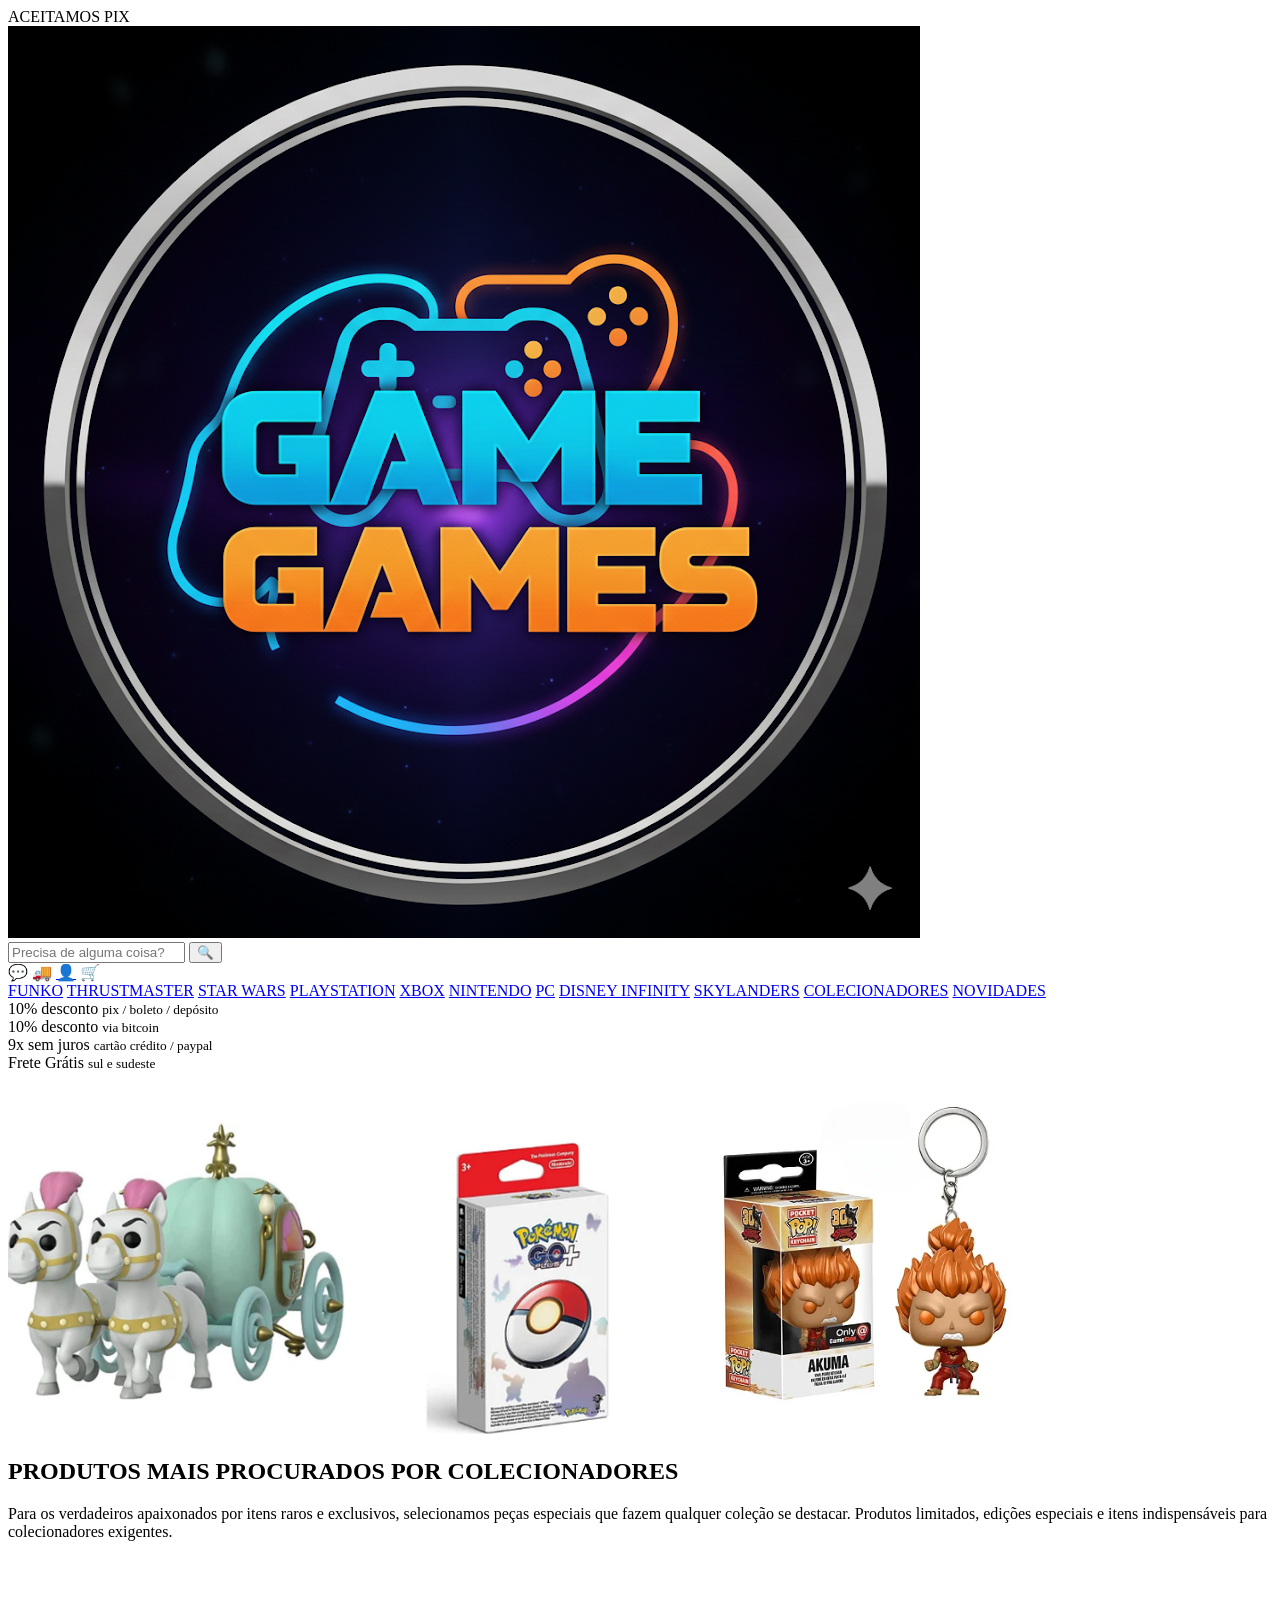
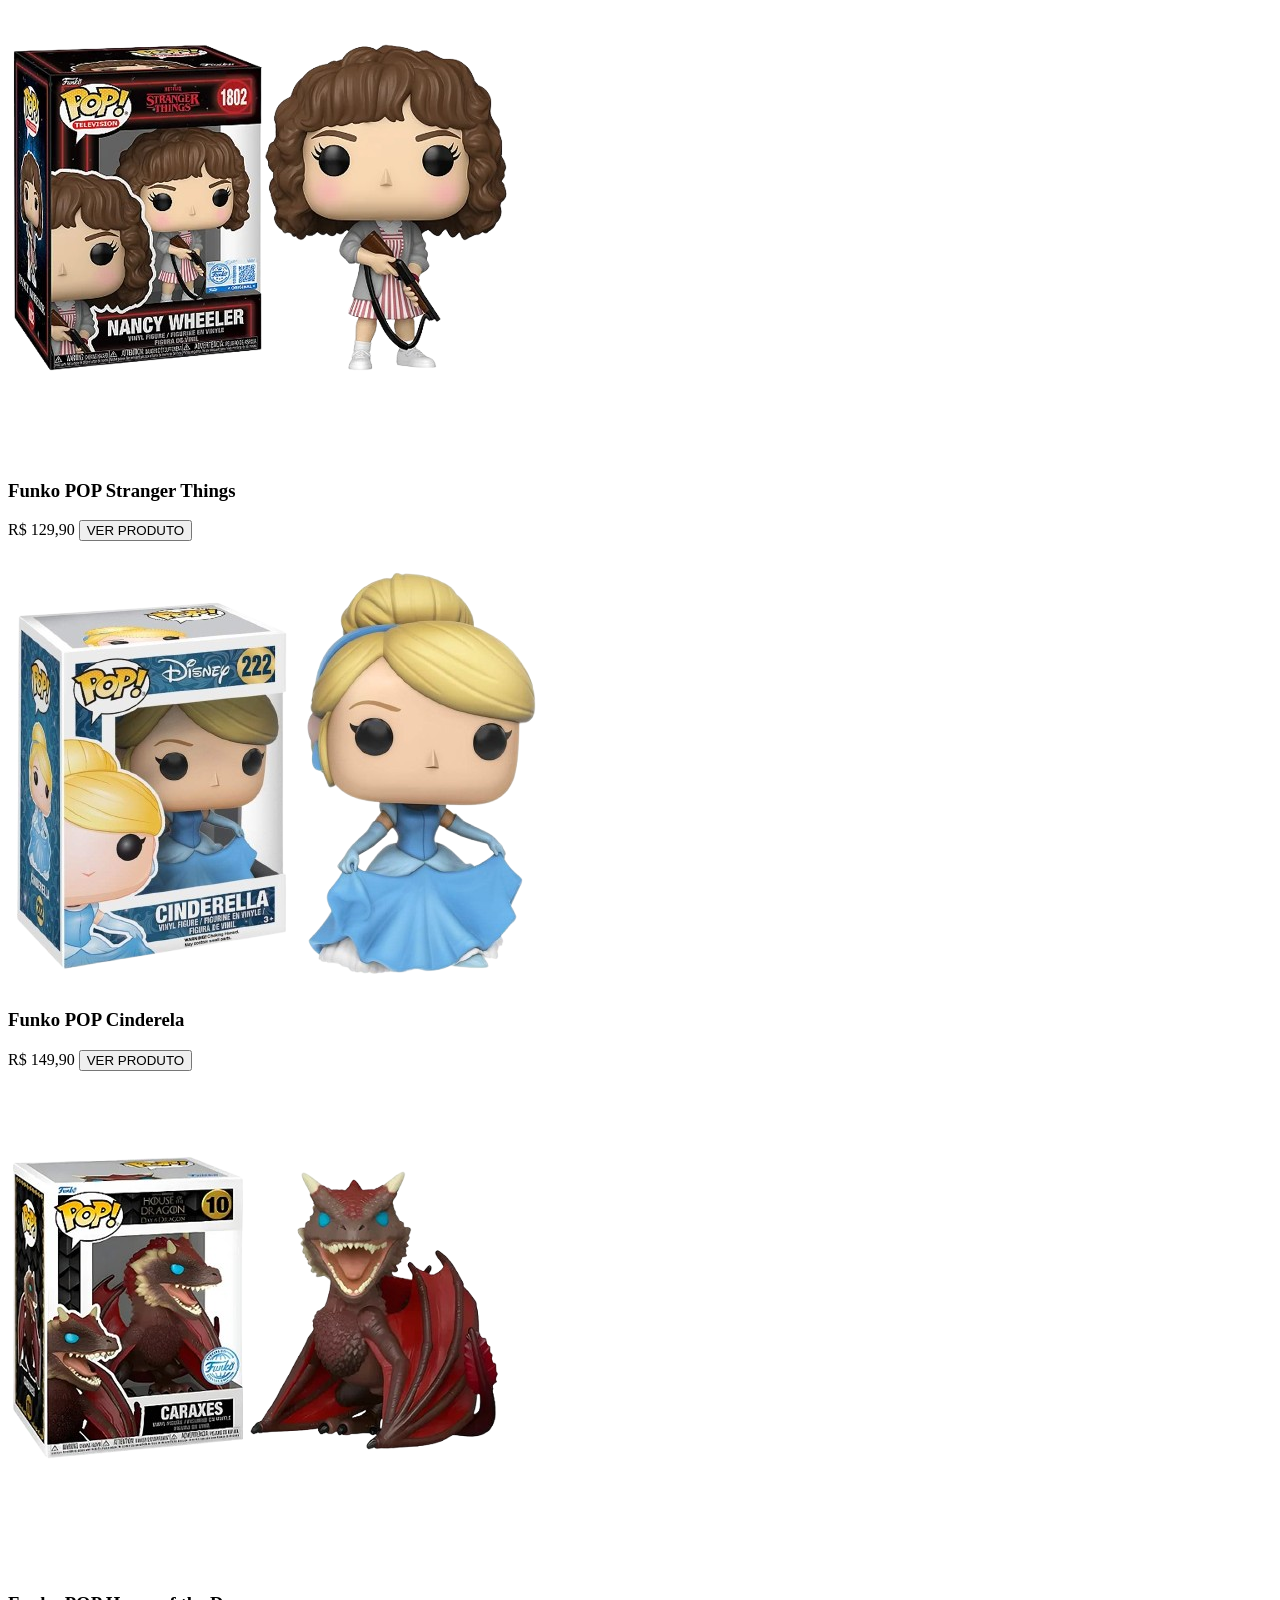
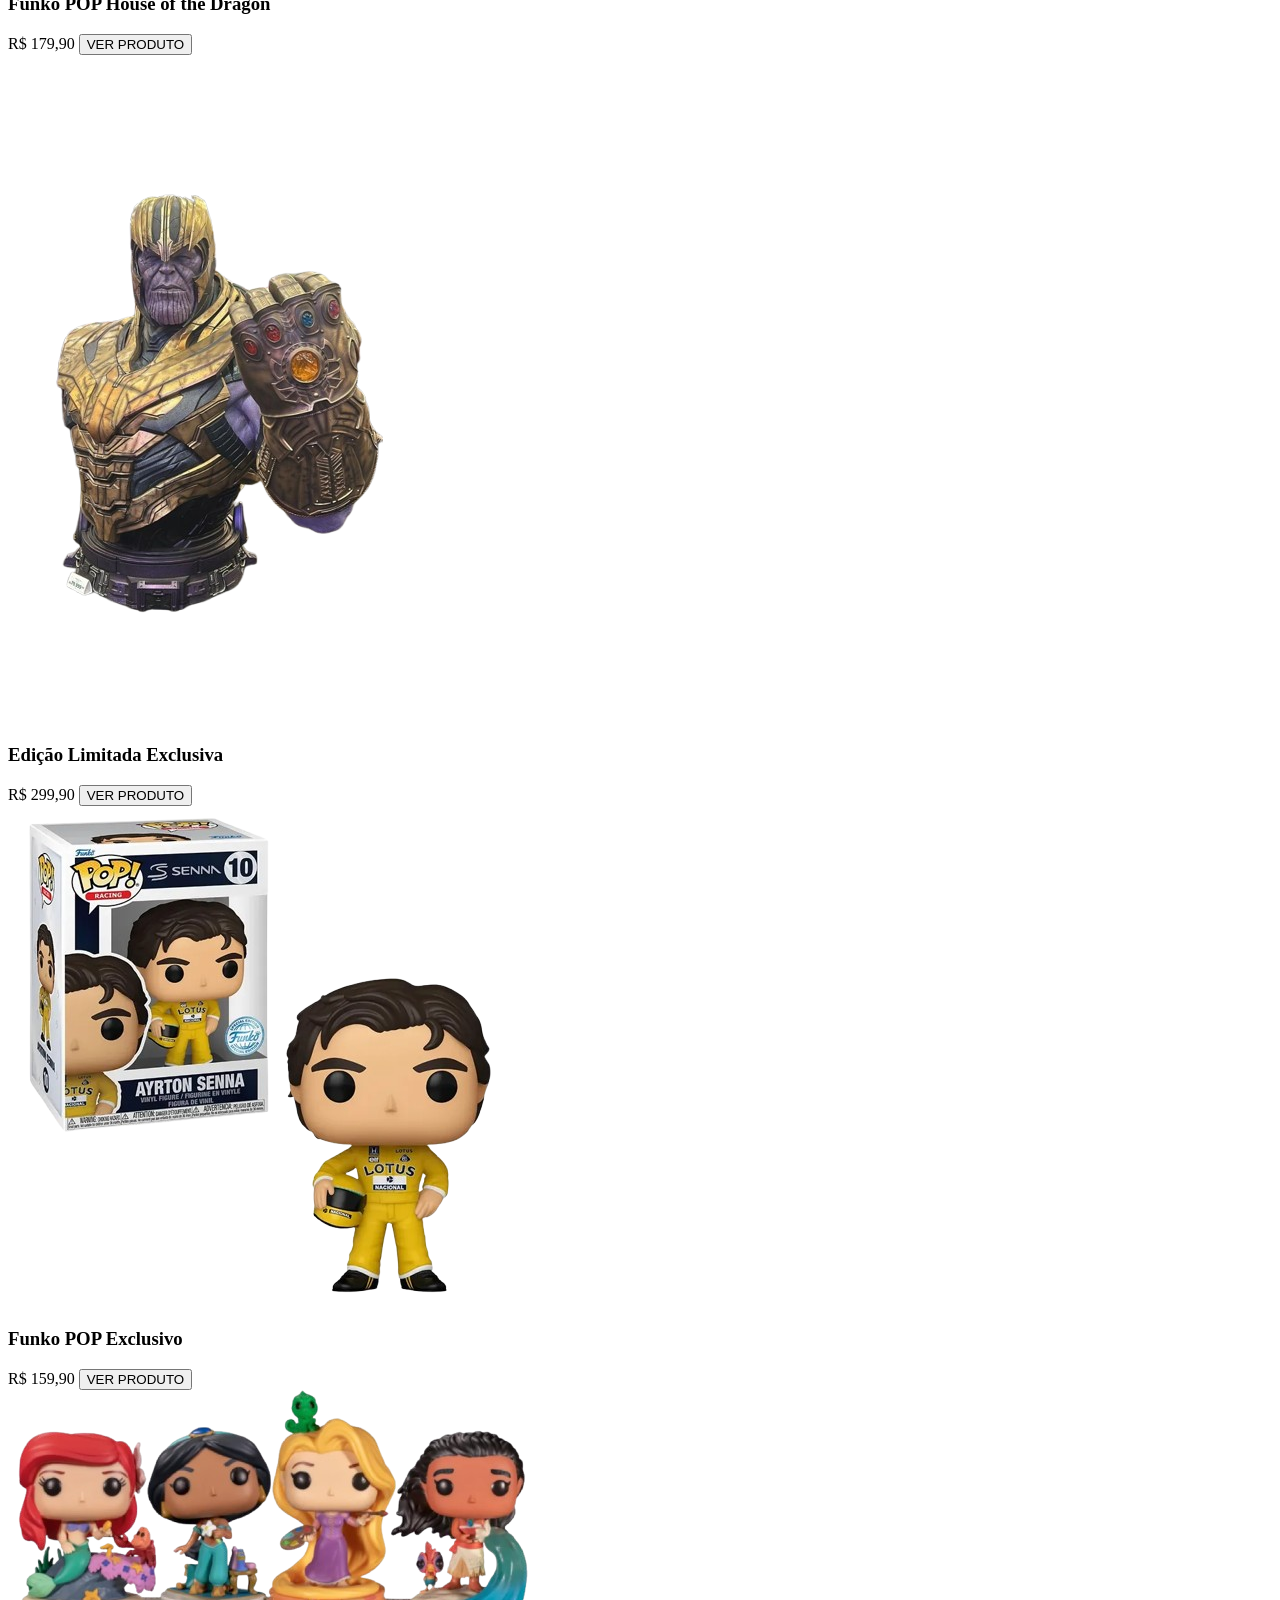
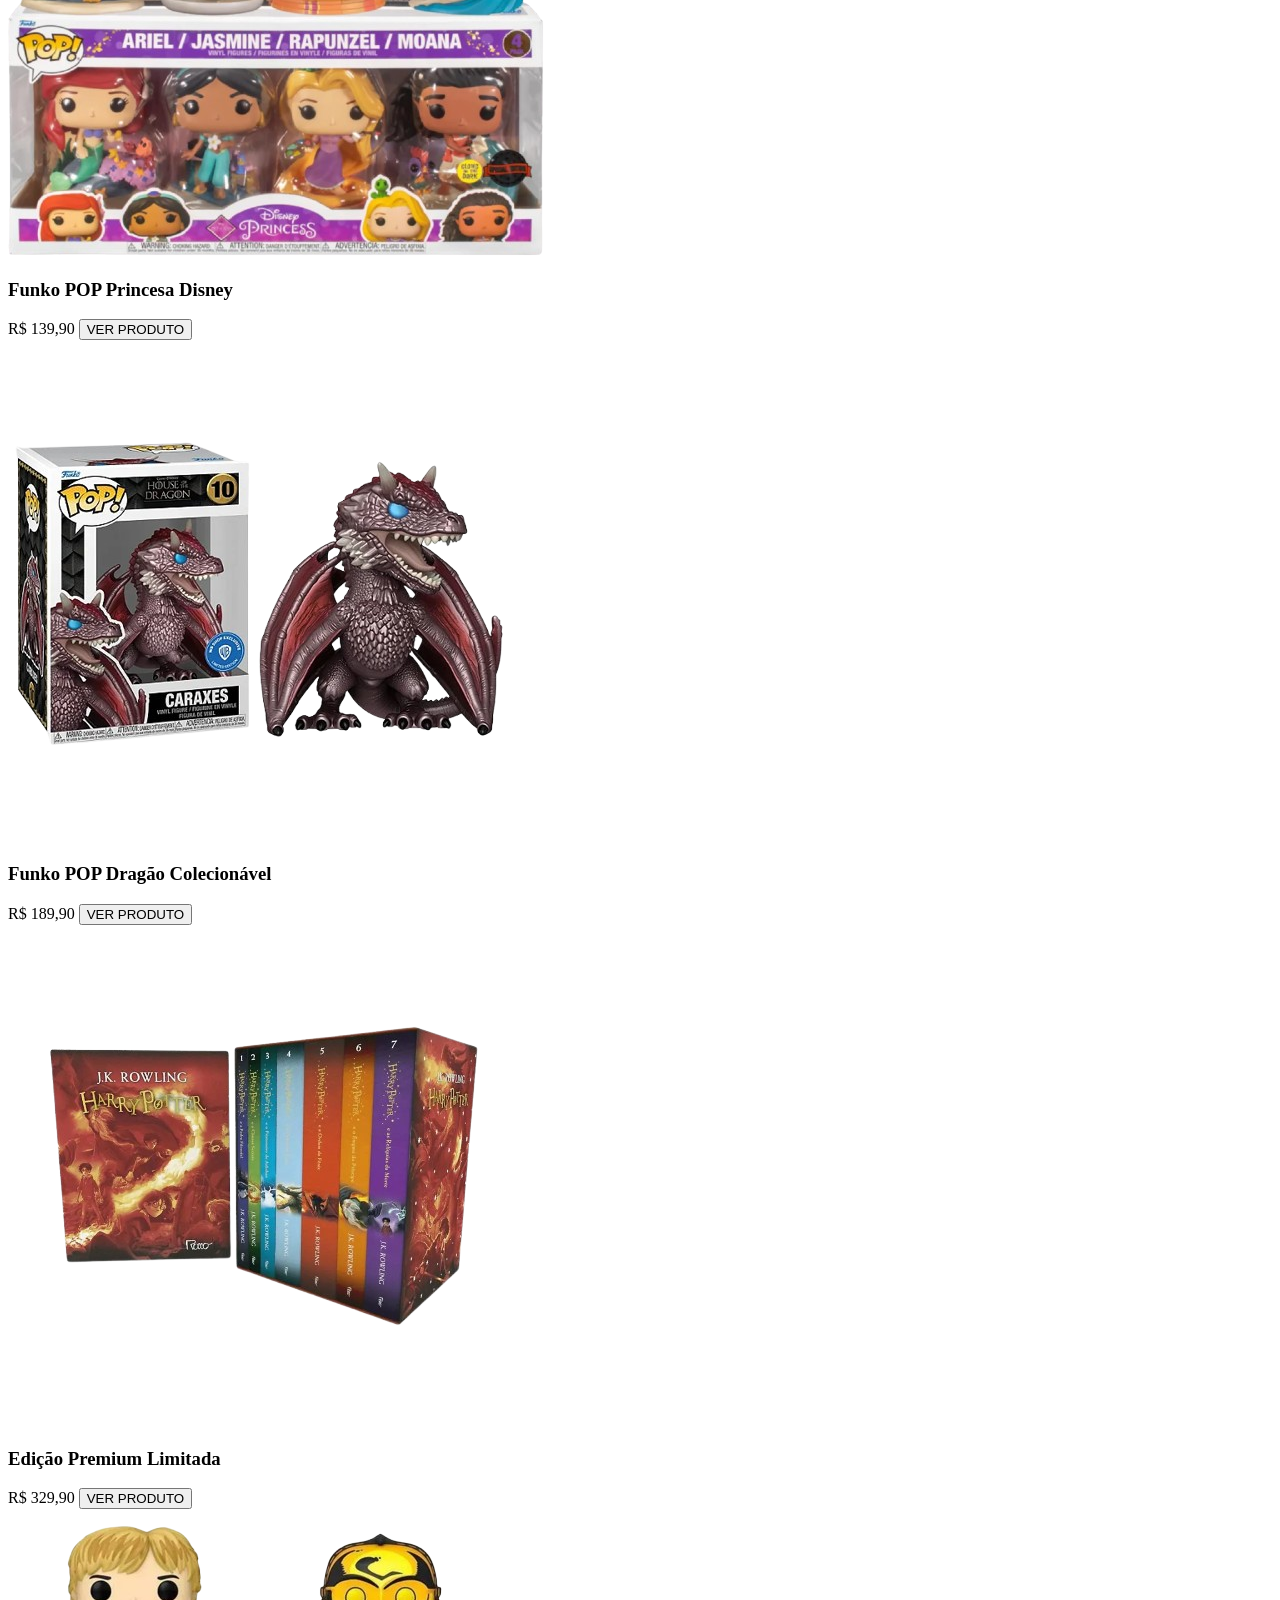
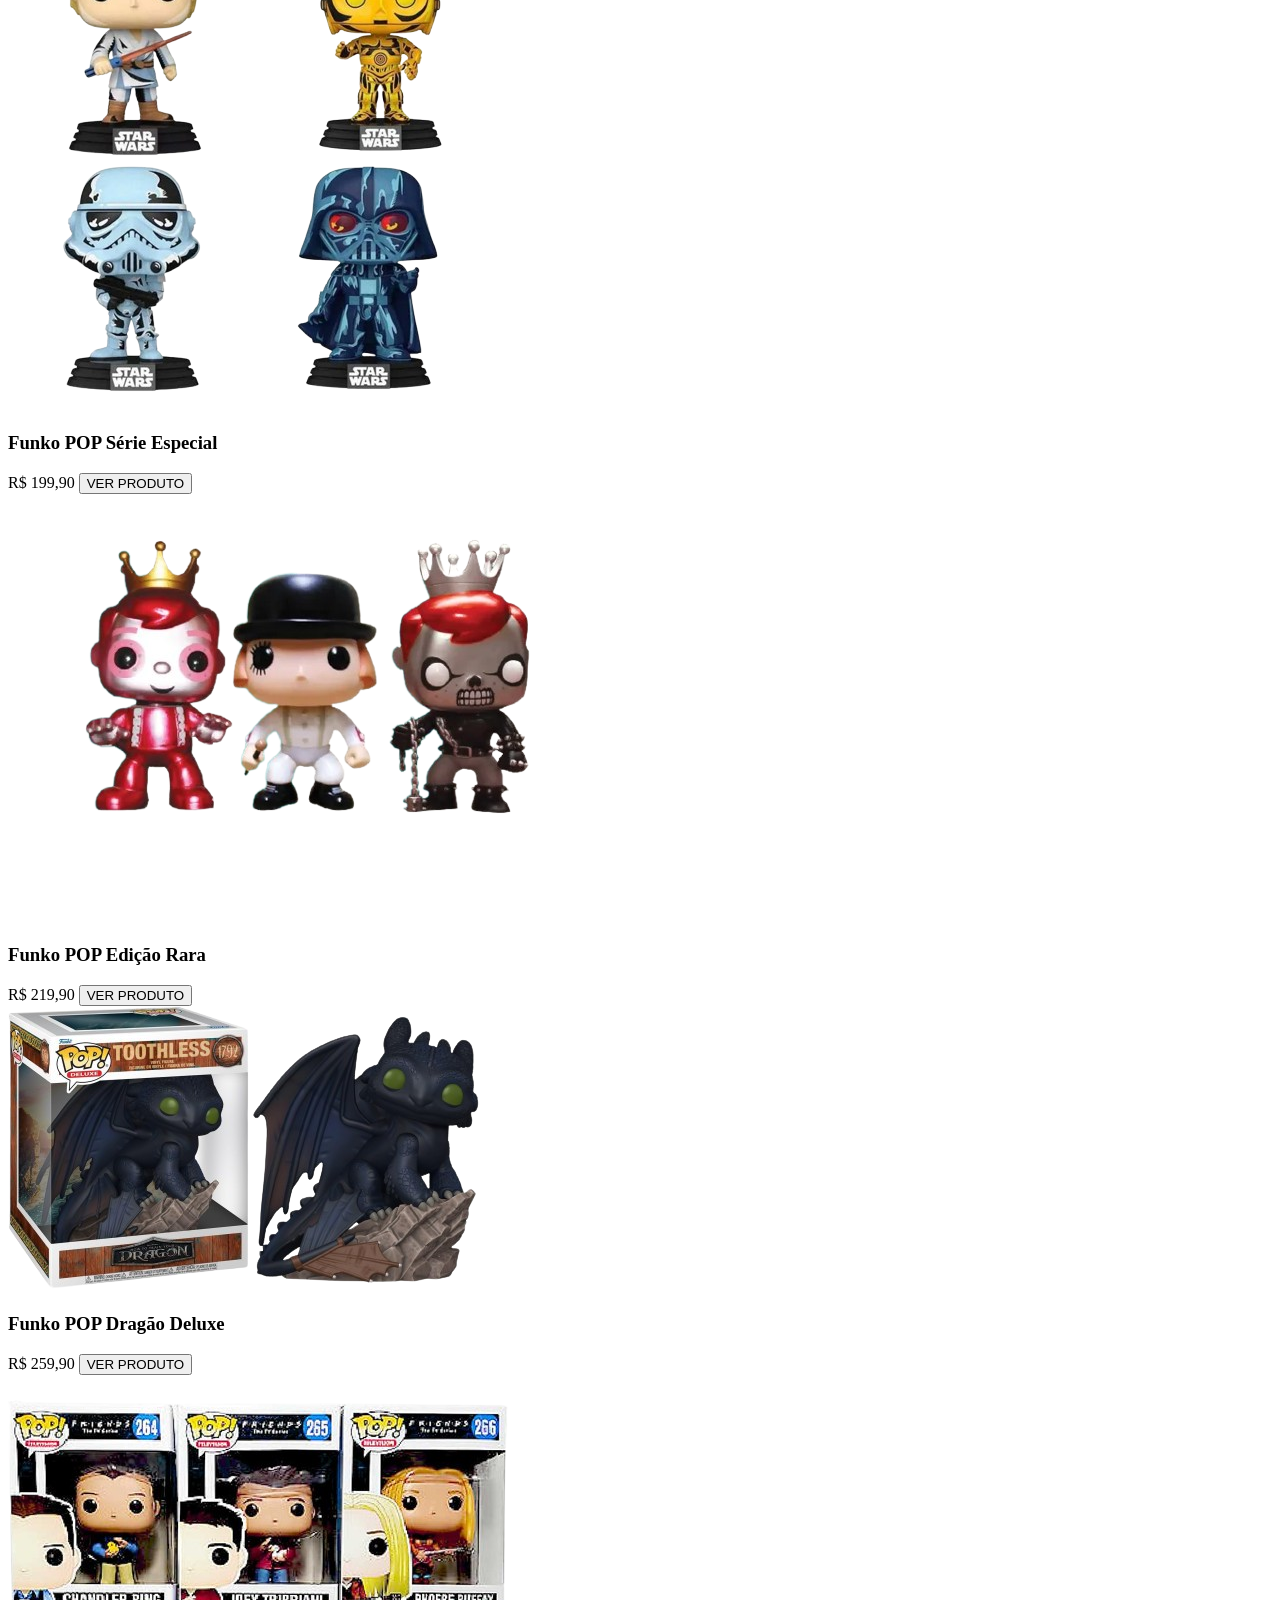
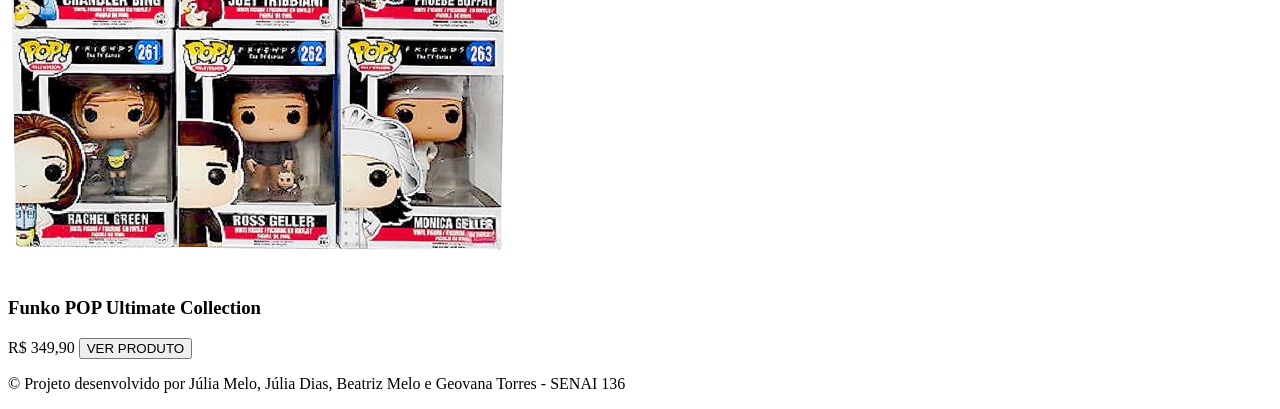
==== colecionadores.html @ df089846 "Add files via upload" ====
<!DOCTYPE html>
<html lang="pt-br">

<head>
    <meta charset="UTF-8">
    <title>Game Games - Novidades</title>
    <link rel="stylesheet" href="styleColecionadores.css">
</head>

<body>

<div class="topo">
    ACEITAMOS PIX
</div>

<header class="header1">
    <div class="logo-colecionadores">
        <a href="index.html"><img src="image_colecionador/img_4.png" alt="Game Games"></a>
    </div>

    <div class="caixadePerguntas">
        <input type="text" placeholder="Precisa de alguma coisa?">
        <button>🔍</button>
    </div>

    <div class="icones">
        <span>💬</span>
        <span>🚚</span>
        <span><a class="linkconta" href="minha_conta.html">👤</a></span>
        <span>🛒</span>
    </div>
</header>

<nav class="menu">
    <a href="#">FUNKO</a>
    <a href="#">THRUSTMASTER</a>
    <a href="starwars.html">STAR WARS</a>
    <a href="#">PLAYSTATION</a>
    <a href="#">XBOX</a>
    <a href="#">NINTENDO</a>
    <a href="#">PC</a>
    <a href="#">DISNEY INFINITY</a>
    <a href="#">SKYLANDERS</a>
    <a href="colecionadores.html">COLECIONADORES</a>
    <a href="novidades.html">NOVIDADES</a>
</nav>

<section class="bannerPromocao">
    <div>
        10% desconto
        <small>pix / boleto / depósito</small>
    </div>
    <div>
        10% desconto
        <small>via bitcoin</small>
    </div>
    <div>
        9x sem juros
        <small>cartão crédito / paypal</small>
    </div>
    <div>
        Frete Grátis
        <small>sul e sudeste</small>
    </div>
</section>

<div class="container">
    <div class="banners">
        <img src="img/1.png" alt="Funko POP Stranger" >
        <img src="img/2.png" alt="Funko POP Cinderela">
        <img src="img/produto%201.png" alt="Funko POP House of the Gragon">
    </div>
</div>

<section class="colecionadores">

    <h2>PRODUTOS MAIS PROCURADOS POR COLECIONADORES</h2>

    <p class="descricao-colecionadores">
        Para os verdadeiros apaixonados por itens raros e exclusivos, selecionamos
        peças especiais que fazem qualquer coleção se destacar. Produtos limitados,
        edições especiais e itens indispensáveis para colecionadores exigentes.
    </p>

    <div class="produtos-colecionadores">

        <!-- 12 PRODUTOS -->

        <div class="card-produto">
            <img src="image_colecionador/produto1.png">
            <h3>Funko POP Stranger Things</h3>
            <span class="preco">R$ 129,90</span>
            <button>VER PRODUTO</button>
        </div>

        <div class="card-produto">
            <img src="image_colecionador/produto2.png">
            <h3>Funko POP Cinderela</h3>
            <span class="preco">R$ 149,90</span>
            <button>VER PRODUTO</button>
        </div>

        <div class="card-produto">
            <img src="image_colecionador/produto3.png">
            <h3>Funko POP House of the Dragon</h3>
            <span class="preco">R$ 179,90</span>
            <button>VER PRODUTO</button>
        </div>

        <div class="card-produto">
            <img src="image_colecionador/produto4.png">
            <h3>Edição Limitada Exclusiva</h3>
            <span class="preco">R$ 299,90</span>
            <button>VER PRODUTO</button>
        </div>

        <div class="card-produto">
            <img src="image_colecionador/produto5.png">
            <h3>Funko POP Exclusivo</h3>
            <span class="preco">R$ 159,90</span>
            <button>VER PRODUTO</button>
        </div>

        <div class="card-produto">
            <img src="image_colecionador/produto6.png">
            <h3>Funko POP Princesa Disney</h3>
            <span class="preco">R$ 139,90</span>
            <button>VER PRODUTO</button>
        </div>

        <div class="card-produto">
            <img src="image_colecionador/produto7.png">
            <h3>Funko POP Dragão Colecionável</h3>
            <span class="preco">R$ 189,90</span>
            <button>VER PRODUTO</button>
        </div>

        <div class="card-produto">
            <img src="image_colecionador/produto8.png">
            <h3>Edição Premium Limitada</h3>
            <span class="preco">R$ 329,90</span>
            <button>VER PRODUTO</button>
        </div>

        <div class="card-produto">
            <img src="image_colecionador/produto9.png">
            <h3>Funko POP Série Especial</h3>
            <span class="preco">R$ 199,90</span>
            <button>VER PRODUTO</button>
        </div>

        <div class="card-produto">
            <img src="image_colecionador/produto10.png">
            <h3>Funko POP Edição Rara</h3>
            <span class="preco">R$ 219,90</span>
            <button>VER PRODUTO</button>
        </div>

        <div class="card-produto">
            <img src="image_colecionador/produto11.png">
            <h3>Funko POP Dragão Deluxe</h3>
            <span class="preco">R$ 259,90</span>
            <button>VER PRODUTO</button>
        </div>

        <div class="card-produto">
            <img src="image_colecionador/produto12.png">
            <h3>Funko POP Ultimate Collection</h3>
            <span class="preco">R$ 349,90</span>
            <button>VER PRODUTO</button>
        </div>

    </div>

</section>

<footer class="rodape-colecionadores">
    <p>© Projeto desenvolvido por Júlia Melo, Júlia Dias, Beatriz Melo e Geovana Torres - SENAI 136</p>
</footer>

</body>
</html>
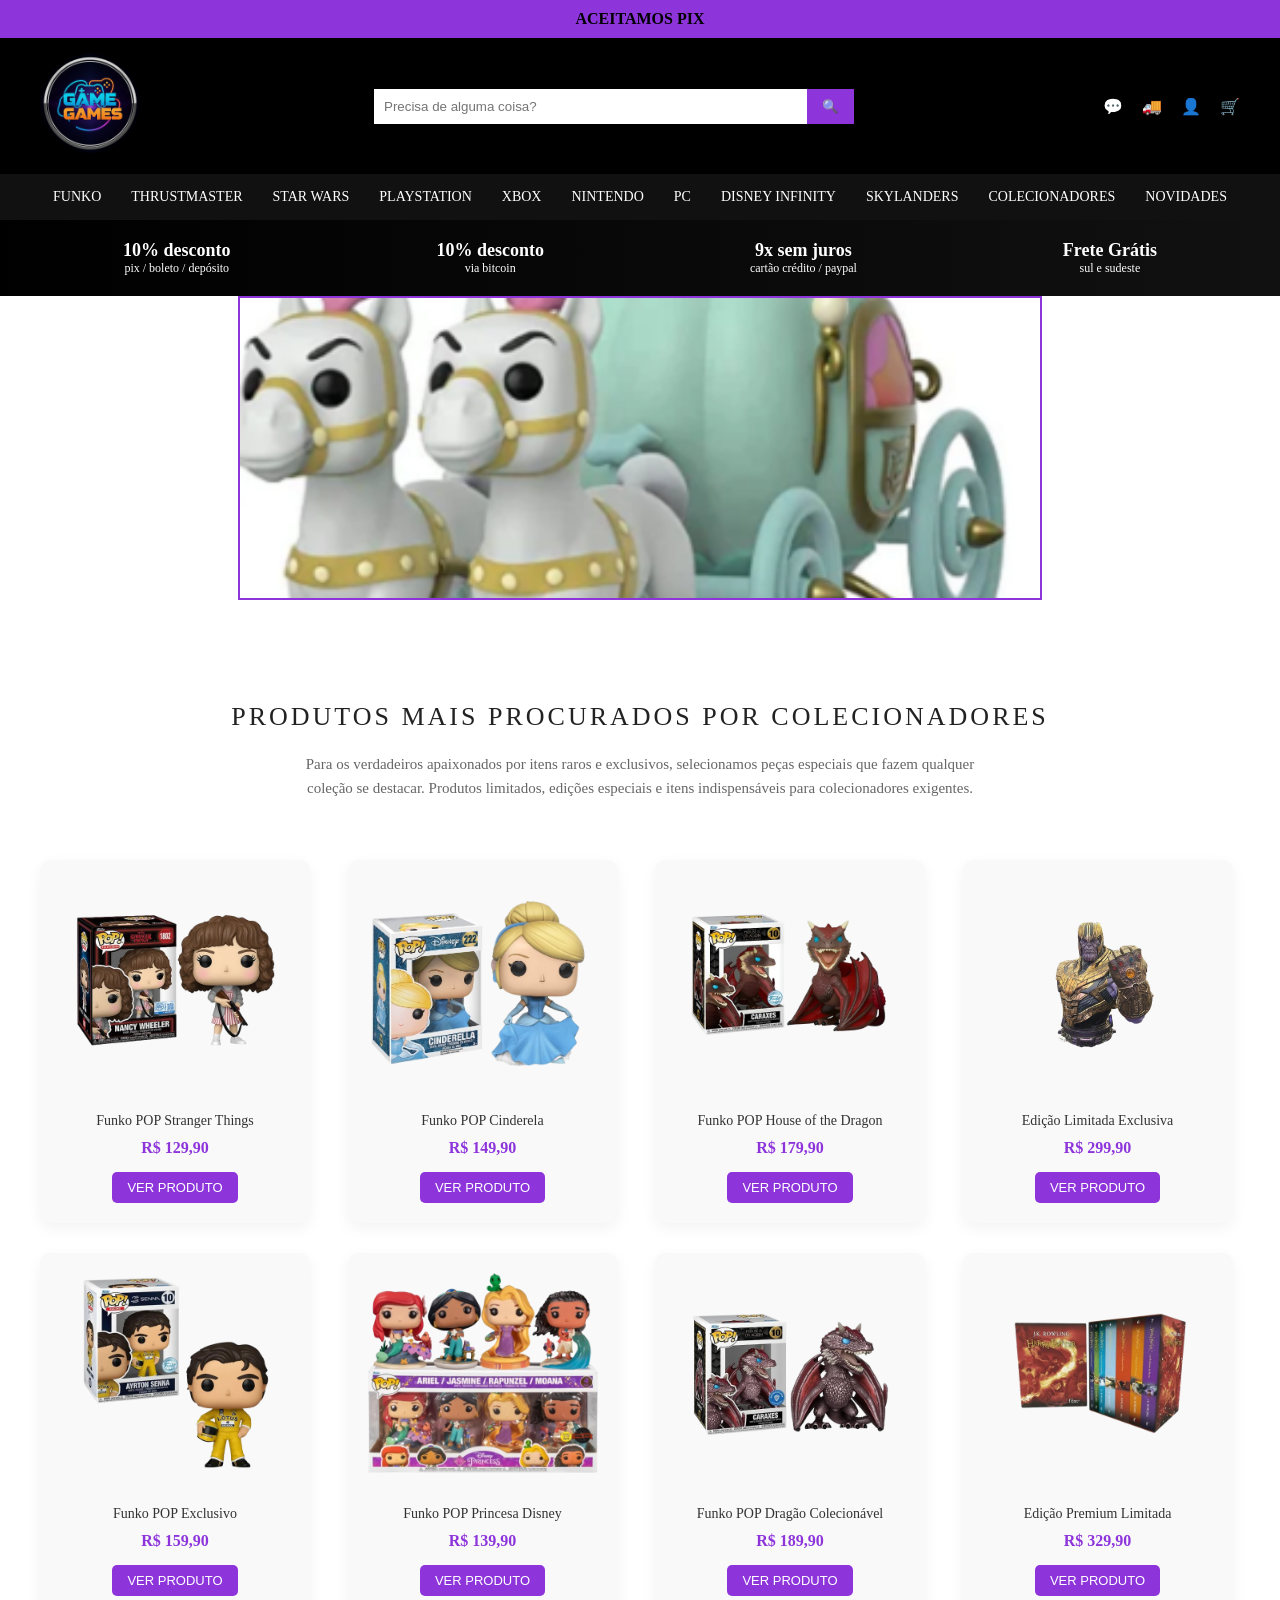
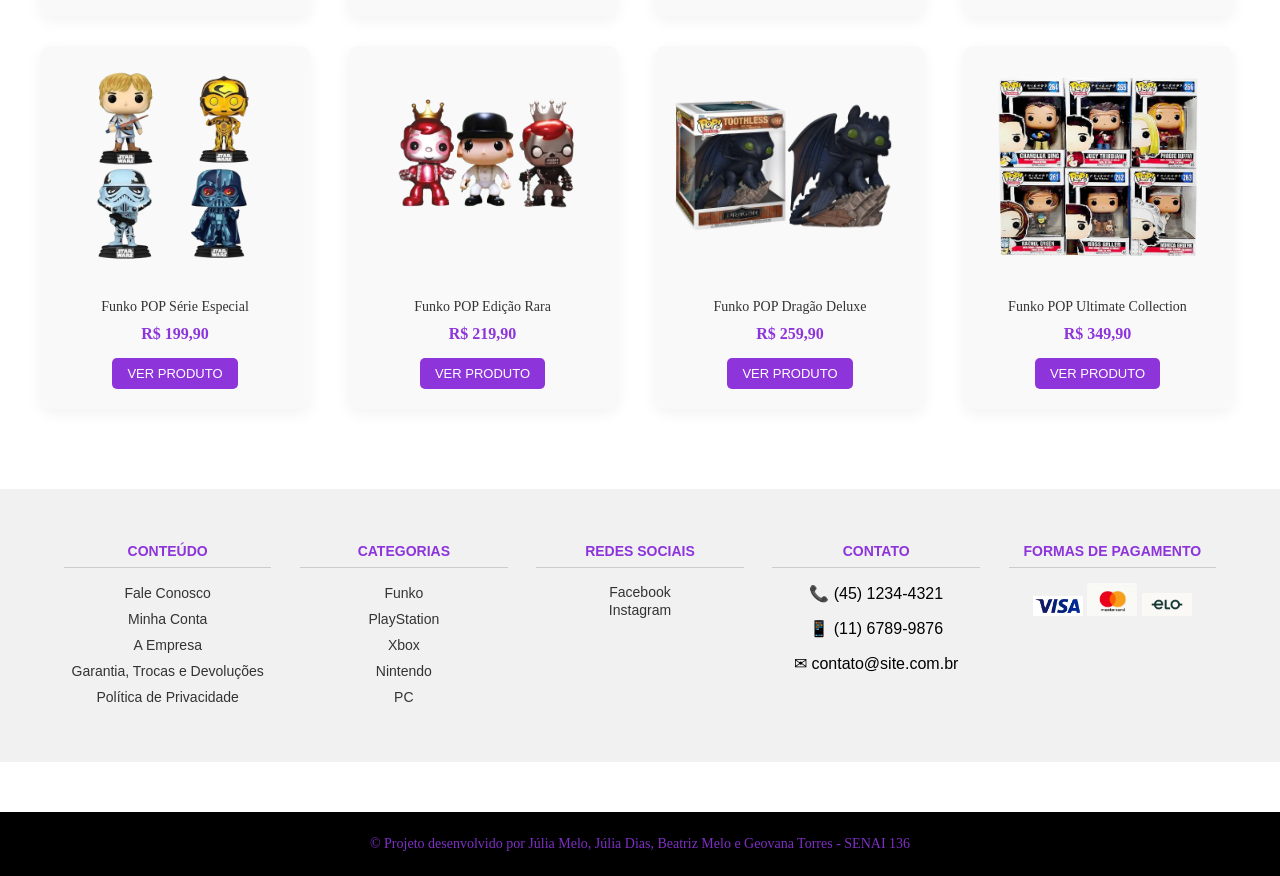
==== commit 33131567: "Add files via upload" ====
--- a/colecionadores.html
+++ b/colecionadores.html
@@ -174,9 +174,59 @@
 
 </section>
 
-<footer class="rodape-colecionadores">
+
+<footer class="rodape">
+    <div class="container-rodape">
+
+        <div class="coluna">
+            <h3>CONTEÚDO</h3>
+            <ul>
+                <li><a>Fale Conosco</a></li>
+                <li><a>Minha Conta</a></li>
+                <li><a>A Empresa</a></li>
+                <li><a>Garantia, Trocas e Devoluções</a></li>
+                <li><a>Política de Privacidade</a></li>
+            </ul>
+        </div>
+
+        <div class="coluna">
+            <h3>CATEGORIAS</h3>
+            <ul>
+                <li><a>Funko</a></li>
+                <li><a>PlayStation</a></li>
+                <li><a>Xbox</a></li>
+                <li><a>Nintendo</a></li>
+                <li><a>PC</a></li>
+            </ul>
+        </div>
+
+        <div class="coluna">
+            <h3>REDES SOCIAIS</h3>
+            <div class="redes">
+                <a>Facebook</a><br>
+                <a>Instagram</a>
+            </div>
+        </div>
+
+        <div class="coluna">
+            <h3>CONTATO</h3>
+            <p>📞 (45) 1234-4321</p>
+            <p>📱 (11) 6789-9876</p>
+            <p>✉ contato@site.com.br</p>
+        </div>
+
+        <div class="coluna">
+            <h3>FORMAS DE PAGAMENTO</h3>
+            <img src="imgindex/imgFooter/visa.png" width="50">
+            <img src="imgindex/imgFooter/mastercard.png" width="50">
+            <img src="imgindex/imgFooter/elo.png" width="50">
+        </div>
+
+    </div>
+</footer>
+
+<div class="rodape2">
     <p>© Projeto desenvolvido por Júlia Melo, Júlia Dias, Beatriz Melo e Geovana Torres - SENAI 136</p>
-</footer>
-
+</div>
 </body>
 </html>
--- a/styleColecionadores.css
+++ b/styleColecionadores.css
@@ -0,0 +1,321 @@
+/* COLECIONADORES */
+
+
+.reset-colecionadores * {
+    margin: 0;
+    padding: 0;
+    box-sizing: border-box;
+    font-family: 'Poppins', sans-serif;
+}
+
+.body-colecionadores {
+    background-color: #f5f5f5;
+}
+
+body{
+    margin: 0 !important;
+}
+.topo {
+    background-color: #8d34db;
+    text-align: center;
+    padding: 10px;
+    font-weight: 600;
+}
+
+.header1 {
+    background-color: #000;
+    color: white;
+    display: flex;
+    align-items: center;
+    justify-content: space-between;
+    padding: 15px 40px;
+}
+
+.logo-colecionadores {
+    font-size: 24px;
+    font-weight: 700;
+    color: #8d34db;
+}
+
+.logo-colecionadores span {
+    display: block;
+    font-size: 20px;
+}
+
+.logo-colecionadores img {
+    height: 100px;
+    border-radius: 50px;
+}
+
+.caixadePerguntas {
+    display: flex;
+    width: 40%;
+    cursor: pointer;
+}
+
+.caixadePerguntas input {
+    flex: 1;
+    padding: 10px;
+    border: none;
+    cursor: pointer;
+}
+
+.caixadePerguntas button {
+    background: #8d34db;
+    border: none;
+    padding: 10px 15px;
+    cursor: pointer;
+}
+
+.icones span {
+    margin-left: 15px;
+    cursor: pointer;
+}
+
+.menu {
+    background-color: #111;
+    display: flex;
+    justify-content: center;
+    padding: 10px;
+}
+
+.menu a {
+    color: white;
+    text-decoration: none; /*tira a linha que aparece*/
+    margin: 5px 15px;
+    font-size: 14px;
+    font-weight: 500;
+    transition: 0.3s;
+}
+
+.menu a:hover {
+    color: #8d34db;
+}
+
+.bannerPromocao {
+    background: linear-gradient(to right, #000, #111);
+    color: white;
+    display: flex;
+    justify-content: space-around;
+    padding: 20px;
+    text-align: center;
+}
+
+.bannerPromocao div {
+    font-size: 18px;
+    font-weight: 600;
+}
+
+.bannerPromocao small {
+    display: block;
+    font-size: 12px;
+    font-weight: 300;
+}
+
+.banners{
+    display: flex;
+    width: 2400px;
+    animation: slideColecionadores 15s infinite;
+}
+
+
+
+.banners img{
+        width: 800px;
+        height: 300px;
+        object-fit: cover;
+        flex-shrink: 0;
+    }
+
+
+@keyframes move {
+    0%{transform: translateX(0);}
+    25%{transform: translateY(20px);}
+    50%{transform: translateX(100px);}
+    100%{transform: translateX(0);}
+}
+
+.container{
+    width: 800px;
+    height: 300px;
+    overflow: hidden;
+    margin: 0 auto;
+    border:2px solid #8d34db;
+}
+
+
+
+@keyframes slideColecionadores {
+    0%{transform: translateX(0);}
+    33.33%{transform: translateX(-800px);}
+    66.66%{transform: translateX(-1600px);}
+    100%{transform: translateX(0);}
+}
+
+.clientesEstaoVendo {
+    padding: 60px 20px;
+    text-align: center;
+}
+
+.clientesEstaoVendo h2 {
+    font-size: 28px;
+    font-weight: 400;
+    letter-spacing: 3px;
+    color: #444;
+}
+
+.rodape {
+    background-color: #f1f1f1;
+    padding: 40px 0;
+    font-family: Arial, sans-serif;
+}
+
+.coluna {
+    width: 18%;
+    min-width: 200px;
+    text-align: center;
+}
+
+.coluna h3 {
+    font-size: 14px;
+    margin-bottom: 15px;
+    border-bottom: 1px solid #ccc;
+    padding-bottom: 8px;
+    color: #8d34db;
+}
+
+.coluna ul {
+    list-style: none;
+    padding: 0;
+}
+
+.coluna ul li {
+    margin-bottom: 8px;
+}
+
+.coluna ul li a {
+    text-decoration: none;
+    color: #333;
+    font-size: 14px;
+}
+
+.coluna ul li a:hover {
+    color: #000;
+}
+
+.redes a {
+    text-decoration: none;
+    color: #333;
+    font-size: 14px;
+}
+
+.container-rodape {
+    width: 90%;
+    margin: auto;
+    display: flex;
+    justify-content: space-between;
+    flex-wrap: wrap;
+}
+
+.rodape2 {
+    background-color: #000;
+    color: #8d34db;
+    text-align: center;
+    padding: 10px 200px;
+    margin-top: 50px;
+}
+
+.rodape2 p {
+    font-size: 14px;
+    font-weight: 400;
+    opacity: 0.9;
+}
+/* SEÇÃO COLECIONADORES */
+
+.colecionadores {
+    padding: 80px 40px;
+    text-align: center;
+    background-color: #ffffff;
+}
+
+.colecionadores h2 {
+    font-size: 26px;
+    font-weight: 500;
+    letter-spacing: 3px;
+    margin-bottom: 20px;
+    color: #222;
+}
+
+.descricao-colecionadores {
+    max-width: 700px;
+    margin: 0 auto 60px auto;
+    font-size: 15px;
+    color: #666;
+    line-height: 1.6;
+}
+
+/* GRID DE PRODUTOS */
+
+.produtos-colecionadores {
+    display: grid;
+    grid-template-columns: repeat(4, 1fr);
+    gap: 30px;
+    max-width: 1200px;
+    margin: 0 auto;
+}
+
+/* CARD */
+
+.card-produto {
+    background-color: #f9f9f9;
+    width: 230px;
+    padding: 20px;
+    border-radius: 10px;
+    transition: 0.3s;
+    box-shadow: 0 5px 15px rgba(0,0,0,0.05);
+}
+
+.card-produto:hover {
+    transform: translateY(-8px);
+    box-shadow: 0 10px 25px rgba(0,0,0,0.1);
+}
+
+.card-produto img {
+    width: 100%;
+    height: 200px;
+    object-fit: contain;
+    margin-bottom: 15px;
+}
+
+.card-produto h3 {
+    font-size: 14px;
+    font-weight: 500;
+    margin-bottom: 10px;
+    color: #333;
+}
+
+.preco {
+    display: block;
+    font-weight: 600;
+    color: #8d34db;
+    margin-bottom: 15px;
+}
+
+.card-produto button {
+    background-color: #8d34db;
+    border: none;
+    padding: 8px 15px;
+    color: white;
+    cursor: pointer;
+    border-radius: 5px;
+    font-size: 13px;
+    transition: 0.3s;
+}
+
+.card-produto button:hover {
+    background-color: #6d25b0;
+}
+
+.linkconta{
+    color: #000000;
+}
